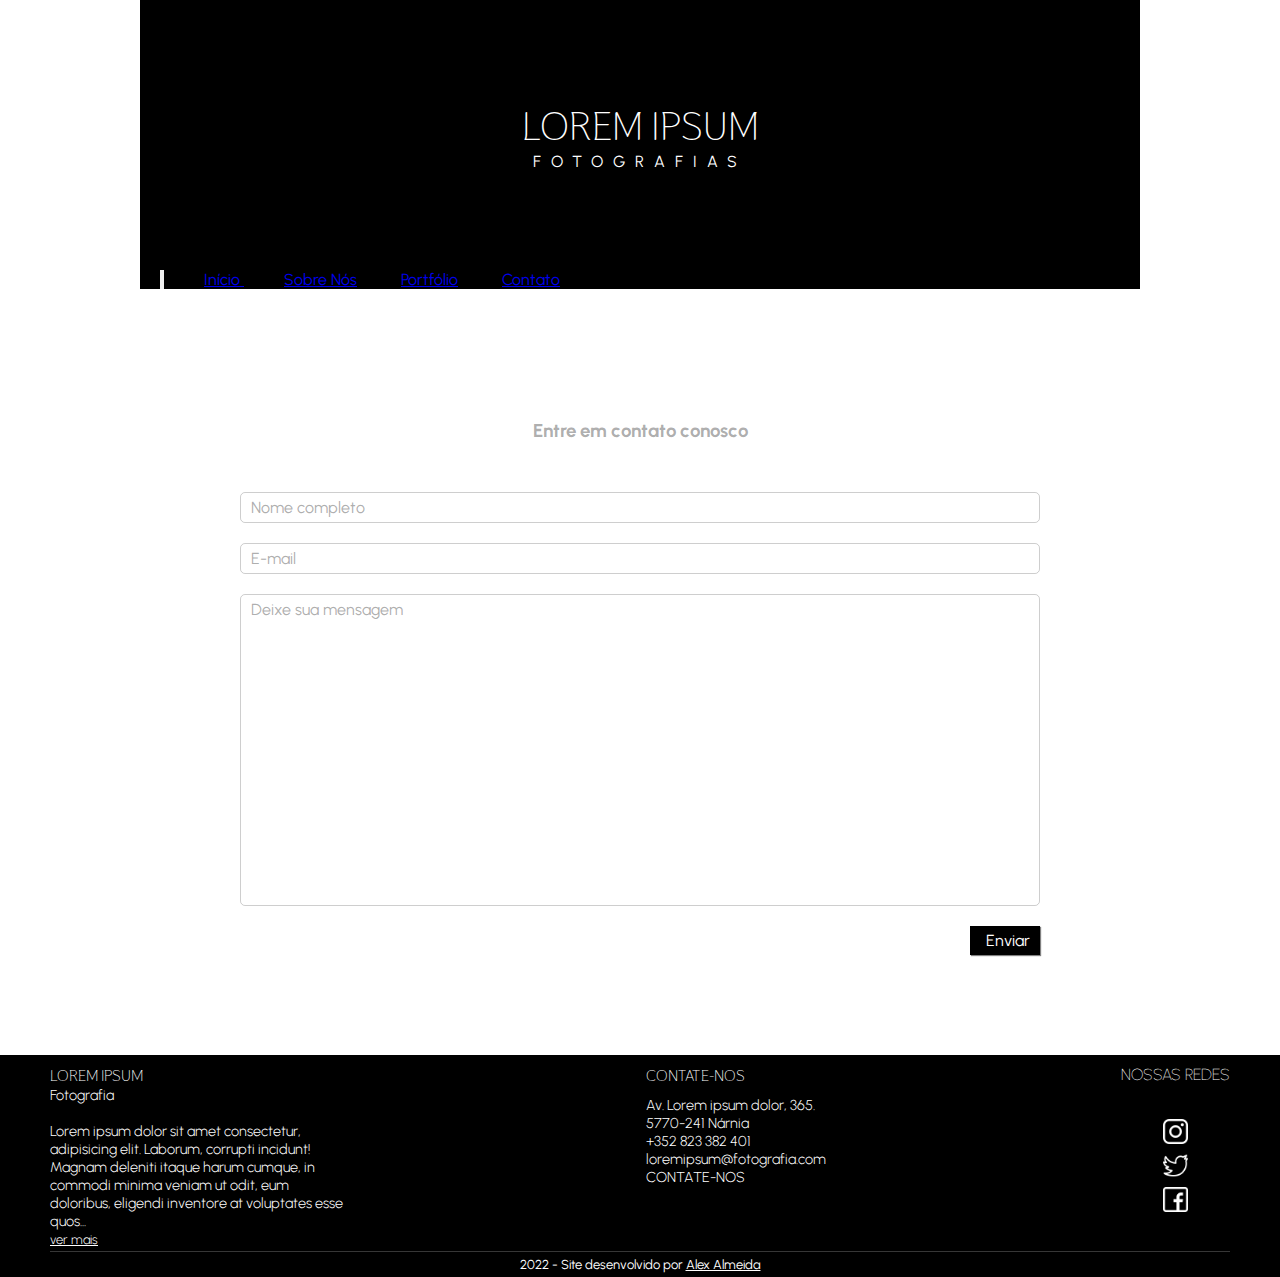
==== contato.html @ d4eab0f1 "Merge branch 'main' of https://github.com/lenderisfree/projeto-fotografo" ====
<!DOCTYPE html>
<html lang="pt-br">
<head>
    <meta charset="UTF-8">
    <meta http-equiv="X-UA-Compatible" content="IE=edge">
    <meta name="viewport" content="width=device-width, initial-scale=1.0">
    <title>Contato</title>
    <link href="https://cdn.jsdelivr.net/npm/bootstrap@5.2.0/dist/css/bootstrap.min.css" rel="stylesheet" integrity="sha384-gH2yIJqKdNHPEq0n4Mqa/HGKIhSkIHeL5AyhkYV8i59U5AR6csBvApHHNl/vI1Bx" crossorigin="anonymous">
    <link rel="stylesheet" href="style.css">
    <style>

        .conteudo__contato{
            max-width: 1000px;
            margin: auto;
            font-family: 'Urbanist', sans-serif;
            color: rgba(128, 128, 128, 0.651);
        }
        .contato__mensagem{
            display: grid;
            gap: 20px;
            padding: 100px;
            
        }

        .box__nome{
            border: 1px solid rgba(0, 0, 0, 0.192);
            padding: 5px;
            border-radius: 5px;
        }

        .box__email{
            border: 1px solid rgba(0, 0, 0, 0.192);
            padding: 5px;
            border-radius: 5px;
            
        }

        .box__mensagem{
            border: 1px solid rgba(0, 0, 0, 0.192);
            padding: 5px;
            height: 300px;
            border-radius: 5px;
        }
        
        .conteudo__contato p{
            margin-left: 5px;
        }

        h3{
            text-align: center;
            padding: 30px;
        }

        .box__enviar--mensagem{
            color: #fff;
            background-color: black;
            width: 60px;
            text-align: center;
            padding: 5px;
            justify-self: end;
            box-shadow: 1px 1px 1px gray;
            transition: 0.2s;
            
        }

        .box__enviar--mensagem:hover{
            font-weight: bold;
            padding: 10px;
            transition: 0.2s;
            cursor: pointer;
        }

        @media (min-width: 300px) and (max-width: 1000px){
            .contato__mensagem{
                padding: 20px;
            }
            .box__enviar--mensagem{
                padding: 5px;
            }

        }

      
    </style>

</head>
<body>
    <main>

        <header>
            <h1>LOREM IPSUM</h1>
            <p>FOTOGRAFIAS</p>
        </header>

        <nav class="navbar navbar-expand-lg navbar-dark bg-dark">
            
            <button class="navbar-toggler" type="button" data-toggle="collapse" data-target="#navbarNavAltMarkup" aria-controls="navbarNavAltMarkup" aria-expanded="true" aria-label="Toggle navigation">
              <span class="navbar-toggler-icon"></span>
            </button>
            <div class="collapse navbar-collapse"       id="navbarNavAltMarkup">
              <div class="navbar-nav">
                <a class="nav-item nav-link active" href="index.html">Início <span class="sr-only"></span></a>
                <a class="nav-item nav-link active" href="sobre.html">Sobre Nós</a>
                <a class="nav-item nav-link active" href="portfolio.html">Portfólio</a>
                <a class="nav-item nav-link active" href="contato.html">Contato</a>
              </div>
            </div>
        </nav>

    </main>

    <article class="conteudo__contato">
        
        <aside class="contato__mensagem">
            <h3>Entre em contato conosco</h3>
            <div class="box__nome"><p>Nome completo</p></div>
            <div class="box__email"> <p>E-mail</p></div>
            <div class="box__mensagem"><p>Deixe sua mensagem</p></div>
            <div class="box__enviar--mensagem"><p>Enviar</p></div>

        </aside>


    </article>

    <footer>
        <aside class="sobremimfooter">
            <h2 class="h2logofooter">LOREM IPSUM</h3>
            <p class="fotografiafooter">Fotografia</p>
            <br>
            <p>Lorem ipsum dolor sit amet consectetur, adipisicing elit. Laborum, corrupti incidunt! Magnam deleniti itaque harum cumque, in commodi minima veniam ut odit, eum doloribus, eligendi inventore at voluptates esse quos... </p>
            <p class="maisfooter"><a href="sobre.html">ver mais</a></p>
        </aside>

        <aside class="sobremimfooter">
            <h2 class="h2footer">CONTATE-NOS</h2>
            <p>Av. Lorem ipsum dolor, 365.</p>
            <p>5770-241 Nárnia</p>
            <p>+352 823 382 401</p>
            <p>loremipsum@fotografia.com</p>
            <p>CONTATE-NOS</p>
        </aside>

        <aside class="redesociaisfooter">
            <h2 class="h2footer">NOSSAS REDES</h2>
            <div class="socialbackground">
            <a class="socialfooter" href=""><img src="img/instagram.png" alt=""></a>
            <a class="socialfooter" href=""><img src="img/twitter.png" alt=""></a>
            <a class="socialfooter" href=""><img src="img/facebook.png" alt=""></a>
            </div> 
        </aside>
        
        <aside class="direitos">
            <p>2022 - Site desenvolvido por <a target="_blank"  href="https://www.instagram.com/lenderisfree/?hl=en">Alex Almeida</a></p>
        </aside>

    </footer>

    <script src="https://code.jquery.com/jquery-3.5.1.slim.min.js" integrity="sha384-DfXdz2htPH0lsSSs5nCTpuj/zy4C+OGpamoFVy38MVBnE+IbbVYUew+OrCXaRkfj" crossorigin="anonymous"></script>
    <script src="https://stackpath.bootstrapcdn.com/bootstrap/4.5.0/js/bootstrap.min.js" integrity="sha384-OgVRvuATP1z7JjHLkuOU7Xw704+h835Lr+6QL9UvYjZE3Ipu6Tp75j7Bh/kR0JKI" crossorigin="anonymous"></script>
    
</body>
</html>
---- style.css ----
@import url('https://fonts.googleapis.com/css2?family=Montserrat+Alternates:wght@100&family=Thasadith&family=Urbanist:wght@100;300&display=swap');

:root{
    --fontep: 'Urbanist', sans-serif;
    --fontedestaque: 'Montserrat Alternates', sans-serif;
    --fontelogo: 'Thasadith', sans-serif;
}

*{
    margin: 0px;
    padding: 0px;
}

main{
    max-width: 1000px;
    margin: auto; 
   
}

header{
    display: flex;
    flex-direction: column;
    align-items: center;
    justify-content: center;
    height: 30vh ;
    background-color: black;
    color: #fff;
   
    
}

header h1{
    font-family: var(--fontelogo);
    font-weight: 400;
    font-size: 2.5em;
    
}

header p{
    font-family: var(--fontep);
    letter-spacing: 10px;  
}

.home i{
    color: #fff;
}

.bg-dark{
    background-color: black !important;
}

.navbar{
    display: flex;
    flex-direction: row;
    padding-left: 20px;
}

.navbar-expand-lg .navbar-nav{
   margin: auto ;
}

.navbar-toggler:focus{
    box-shadow: 0 0 0 black !important;
}

nav a{
    font-family: var(--fontep);
    margin-left: 40px;
    text-align: center;
}


.home_imagem:hover{
    width: 23px ;
    height: 23px;
    transition: 0.2s;
}

.home_imagem{
    filter: invert(100%);
    width: 20px;
    height: 20px;
    transition: 0.2s;
}

#inicioimg{
    width: 100%;    
}

.descrição1{
    display: flex;
    justify-content: center;
    align-items: center;
    flex-direction: column;
    color:black;
    text-align: center;
    font-family: var(--fontep) ;
    padding: 70px;
    background-color: #fff;
    margin-top: -3px;     
}

.fonteparagrafo{
    font-family: var(--fontep);
}

article.galery-container {
    display: flex;
    flex-direction: row;
    flex-wrap: wrap;
    justify-content: space-evenly;
    align-content: center;
    gap: 50px;
}

article.galery-container img{   
    width: 350px;
    height: 350px;
    box-shadow: 3px 3px 3px black; 
    transition: 0.3s; 
   
}

img{
    width: 100%;
    height: 100%;
    object-fit: cover;

}

img.imagem3__perfil{
    object-position: left;
    
}

article.galery-container img:hover{
    width: 380px;
    height: 380px;
    transition: 0.3s;

}


.vermais{
    padding: 40px;
}

.vermais>a{
    font-family: var(--fontep);
    display: flex;
    justify-content: center;
    align-items: center;
    padding: 15px;
    margin: 20px auto ;
    background-color: gray;
    border-radius: 5px;     
}

.vermaislink{
    text-decoration: none;
    color: #fff;
    box-shadow: 2px 2px 2px black;
    width: 100px;
    font-weight: bolder;
}

.vermaislink:hover{
    padding: 20px;
    transition: 0.2s;
    background-color: black;
    font-weight: bolder;
}

footer{
    display: flex;
    flex-direction: row;
    flex-wrap: wrap;
    justify-content: space-between;
    background-color: black;
    color: #fff; 
}

footer>aside{
    margin: 0px 50px;
}

.redesociaisfooter{
    display: flex;
    flex-direction: column;
    justify-content: flex-start;
    align-items: center;
    gap: 10px;
    margin-bottom: 20px;    
}

.socialbackground{
    padding: 15px;
    display: flex;
    flex-direction: column;
    gap: 5px;
   
}

.redesociaisfooter img{
    width: auto;
    height: 25px;
    filter: invert(100%);
    
}

.sobremimfooter p{
    font-size: 0.9em;
    font-family: var(--fontep);
    font-weight: 300;
    max-width: 300px;
    
}

.fotografiafooter{
    margin-top: -10px;
}

.maisfooter>a{
    font-size: small;
    color: #fff;  
}

.sobremimfooter h2{
    font-family: var(--fontep);
    padding: 10px 0px;
    font-size: 1em;
}

.titulologo{
    font-family: var(--fontelogo);
}

.h2footer{
    padding: 10px 0px;
    font-size: 1em;
    font-family: var(--fontep);
    font-weight: 100;
}

.sobremimfooter>h2{
    font-family: var(--fontelogo);
    font-weight: 100;
}

.direitos{
    width: 100%;
    font-family: var(--fontep);
    text-align: center;
    background-color: black;
    color: #fff;
    padding: 5px;
    border-top: 0.3px groove rgba(255, 255, 255, 0.212); 
    font-size: small;    
}

.direitos>p a{
    text-decoration: underline;
    color: #fff;
}

.direitos>p a:hover{
    color: red;
}





@media (min-width: 300px) and (max-width: 910px){
   
    .redesociaisbody{
        display: flex;
        flex-direction: column;
        gap: 20px;
        align-items: center;
    }

    footer{
        flex-direction: column;
        align-items: center;
        align-content: center;
        gap: 50px;
        margin: auto;
    }

    .sobremimfooter{
        text-align: center;
    }

    .sobremimfooter>p{
        text-align: center;
    }

    .socialbackground{
        flex-direction: row;
        gap: 40px;
    }

    .telefonefooter{
        text-decoration: none;
    }

    #inicioimg{
        margin-top: -1px;
    }

 }

@media (min-width: 300px) and (max-width: 600px){
    nav>ul{
        flex-direction: column;
        align-items: center;
        gap: 30px;
    }

    .home_imagem{
        margin-top: 20px;
    }

    .home_imagem:hover{

    }

    .descrição1 h1, p{
        font-size: 15px;
        line-height: 2em;
    }

    #inicioimg{
        margin-top: -1px;
    }

    .direitos{
        max-width: 360px;
    }

    .socialbackground{
        gap: 40px;
    }

    aside.telefonefooter{
        text-decoration: none;
    }
}
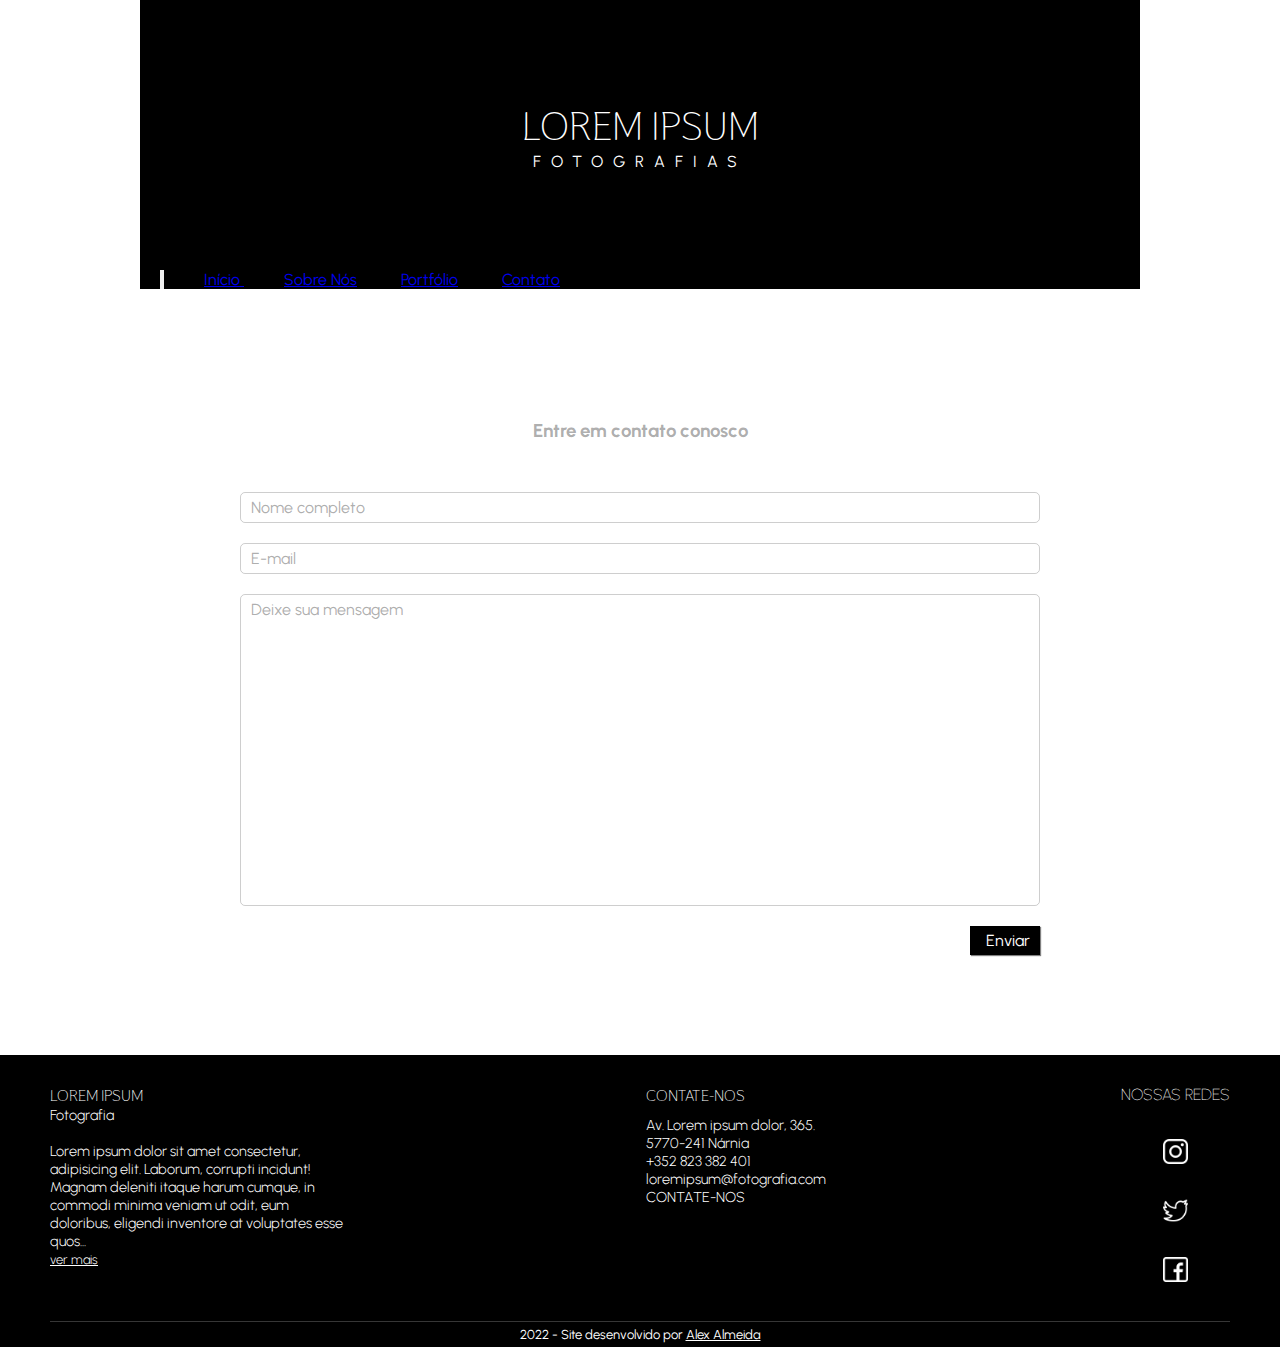
==== commit cdfc10b6: "correção vermais" ====
--- a/contato.html
+++ b/contato.html
@@ -92,12 +92,12 @@
             <p>FOTOGRAFIAS</p>
         </header>
 
-        <nav class="navbar navbar-expand-lg navbar-dark bg-dark">
+        <nav class="navbar navbar-expand-lg sticky-top navbar-dark bg-dark">
             
             <button class="navbar-toggler" type="button" data-toggle="collapse" data-target="#navbarNavAltMarkup" aria-controls="navbarNavAltMarkup" aria-expanded="true" aria-label="Toggle navigation">
               <span class="navbar-toggler-icon"></span>
             </button>
-            <div class="collapse navbar-collapse"       id="navbarNavAltMarkup">
+            <div class="collapse navbar-collapse" id="navbarNavAltMarkup">
               <div class="navbar-nav">
                 <a class="nav-item nav-link active" href="index.html">Início <span class="sr-only"></span></a>
                 <a class="nav-item nav-link active" href="sobre.html">Sobre Nós</a>
--- a/style.css
+++ b/style.css
@@ -7,7 +7,7 @@
 }
 
 *{
-    margin: 0px;
+    margin: 0px ;
     padding: 0px;
 }
 
@@ -143,17 +143,21 @@
 
 .vermais{
     padding: 40px;
-}
-
-.vermais>a{
-    font-family: var(--fontep);
-    display: flex;
-    justify-content: center;
-    align-items: center;
-    padding: 15px;
-    margin: 20px auto ;
+    box-sizing: unset;
+}
+
+.vermais a.vermaislink{
+    font-family: var(--fontep);
+    display: flex !important;
+    justify-content: center !important;
+    align-items: center !important;
+    padding: 15px !important;
+    margin: 20px auto !important;
     background-color: gray;
-    border-radius: 5px;     
+    border-radius: 5px;  
+    flex-direction: column;  
+   
+     
 }
 
 .vermaislink{
@@ -165,10 +169,11 @@
 }
 
 .vermaislink:hover{
-    padding: 20px;
+    color: white;
     transition: 0.2s;
     background-color: black;
     font-weight: bolder;
+    
 }
 
 footer{
@@ -178,6 +183,8 @@
     justify-content: space-between;
     background-color: black;
     color: #fff; 
+    padding-top: 20px;
+
 }
 
 footer>aside{
@@ -197,7 +204,7 @@
     padding: 15px;
     display: flex;
     flex-direction: column;
-    gap: 5px;
+    gap: 30px;
    
 }
 
@@ -212,7 +219,8 @@
     font-size: 0.9em;
     font-family: var(--fontep);
     font-weight: 300;
-    max-width: 300px;
+    max-width: 300px ;
+    margin-bottom: 0;
     
 }
 
@@ -258,9 +266,14 @@
     font-size: small;    
 }
 
+.direitos p{
+    margin-bottom: 0px;
+}
+
 .direitos>p a{
     text-decoration: underline;
     color: #fff;
+    
 }
 
 .direitos>p a:hover{
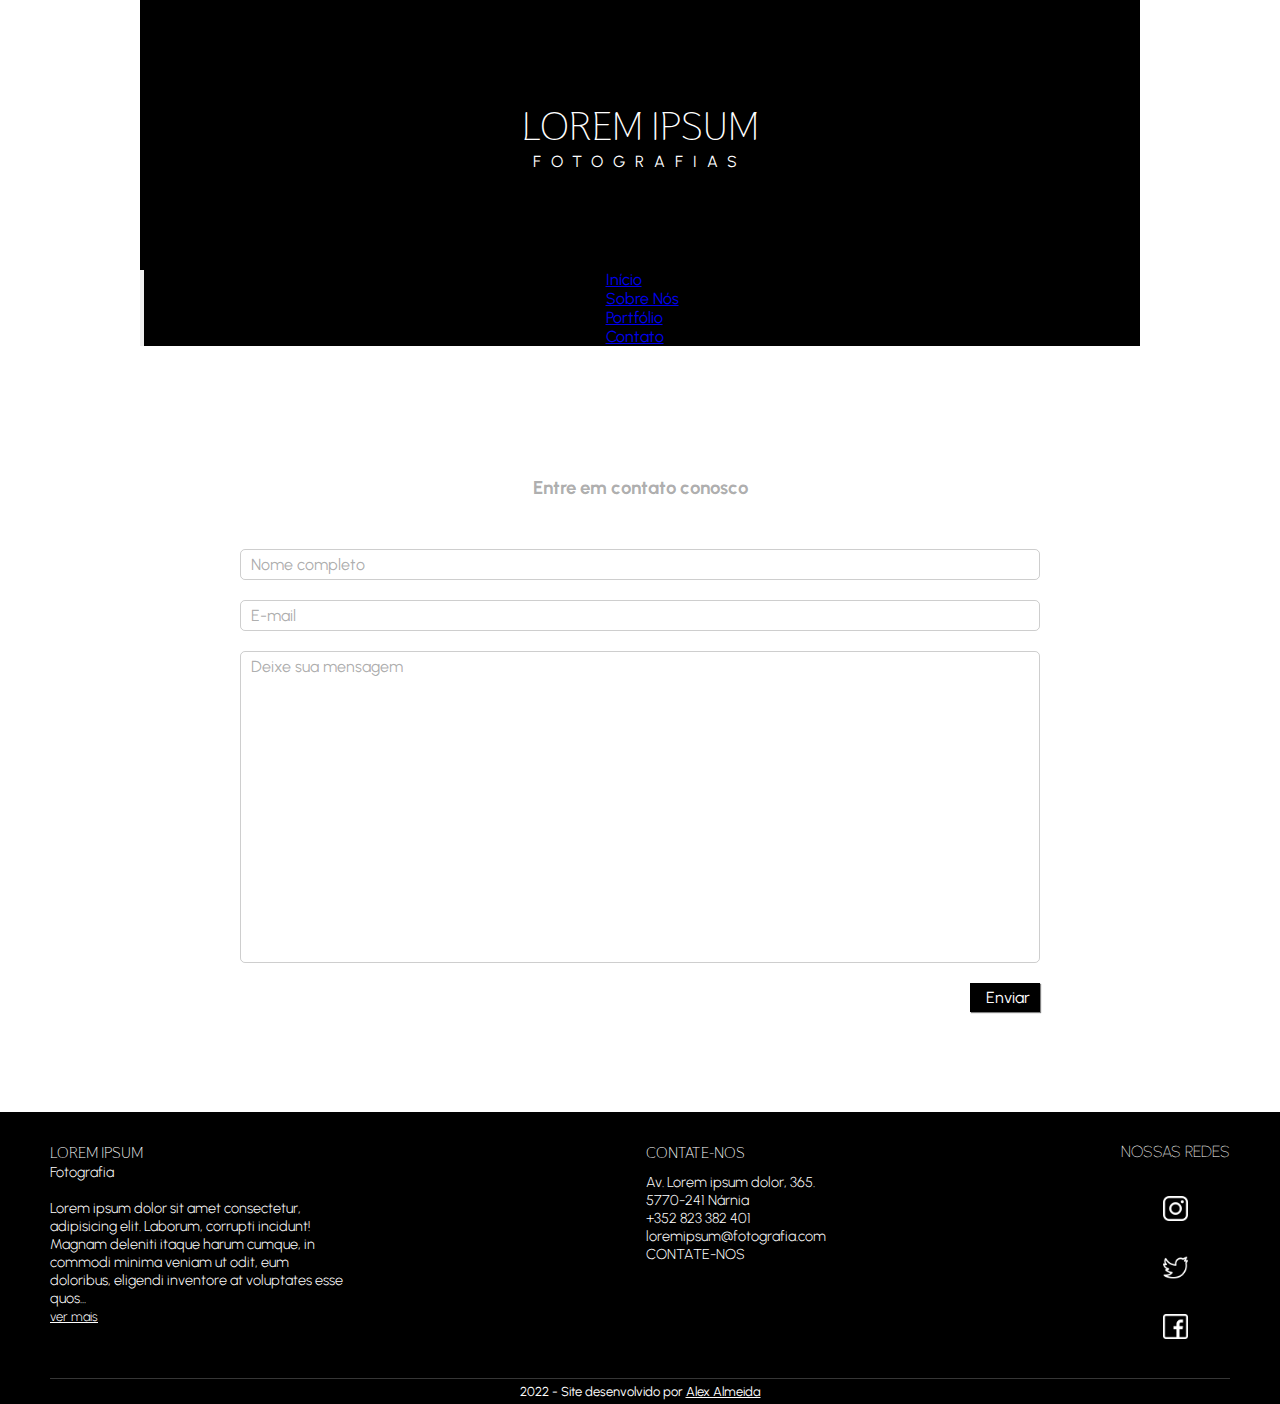
==== commit 719f039f: "Finalização projeto fotografo" ====
--- a/contato.html
+++ b/contato.html
@@ -97,9 +97,9 @@
             <button class="navbar-toggler" type="button" data-toggle="collapse" data-target="#navbarNavAltMarkup" aria-controls="navbarNavAltMarkup" aria-expanded="true" aria-label="Toggle navigation">
               <span class="navbar-toggler-icon"></span>
             </button>
-            <div class="collapse navbar-collapse" id="navbarNavAltMarkup">
+            <div class="collapse navbar-collapse " id="navbarNavAltMarkup">
               <div class="navbar-nav">
-                <a class="nav-item nav-link active" href="index.html">Início <span class="sr-only"></span></a>
+                <a class="nav-item nav-link active inicio__espacamento" href="index.html">Início <span class="sr-only"></span></a>
                 <a class="nav-item nav-link active" href="sobre.html">Sobre Nós</a>
                 <a class="nav-item nav-link active" href="portfolio.html">Portfólio</a>
                 <a class="nav-item nav-link active" href="contato.html">Contato</a>
--- a/style.css
+++ b/style.css
@@ -49,14 +49,36 @@
     background-color: black !important;
 }
 
+
+
+div.navbar-collapse{
+    display: flex ;
+    align-content: space-between ;
+    width: 100%;
+}
+nav{
+    align-content: space-between;
+}
+a.nav-item{
+    text-align: center;
+}
 .navbar{
     display: flex;
     flex-direction: row;
-    padding-left: 20px;
-}
-
-.navbar-expand-lg .navbar-nav{
+    justify-content: center;
+}
+
+.navbar-nav{
    margin: auto ;
+   align-items: center;
+   gap: 100px;
+
+}
+
+.nav-link{
+    display: flex !important;
+    align-content: space-between !important;
+    
 }
 
 .navbar-toggler:focus{
@@ -65,8 +87,7 @@
 
 nav a{
     font-family: var(--fontep);
-    margin-left: 40px;
-    text-align: center;
+    
 }
 
 
@@ -359,10 +380,18 @@
     aside.telefonefooter{
         text-decoration: none;
     }
-}
-
-
-
-
-
-
+
+    
+}
+
+@media (max-width: 992px){
+
+    .navbar-nav{
+        gap: 20px;
+    }
+
+    .inicio__espacamento{
+        margin-top: 20px;
+    }
+}
+
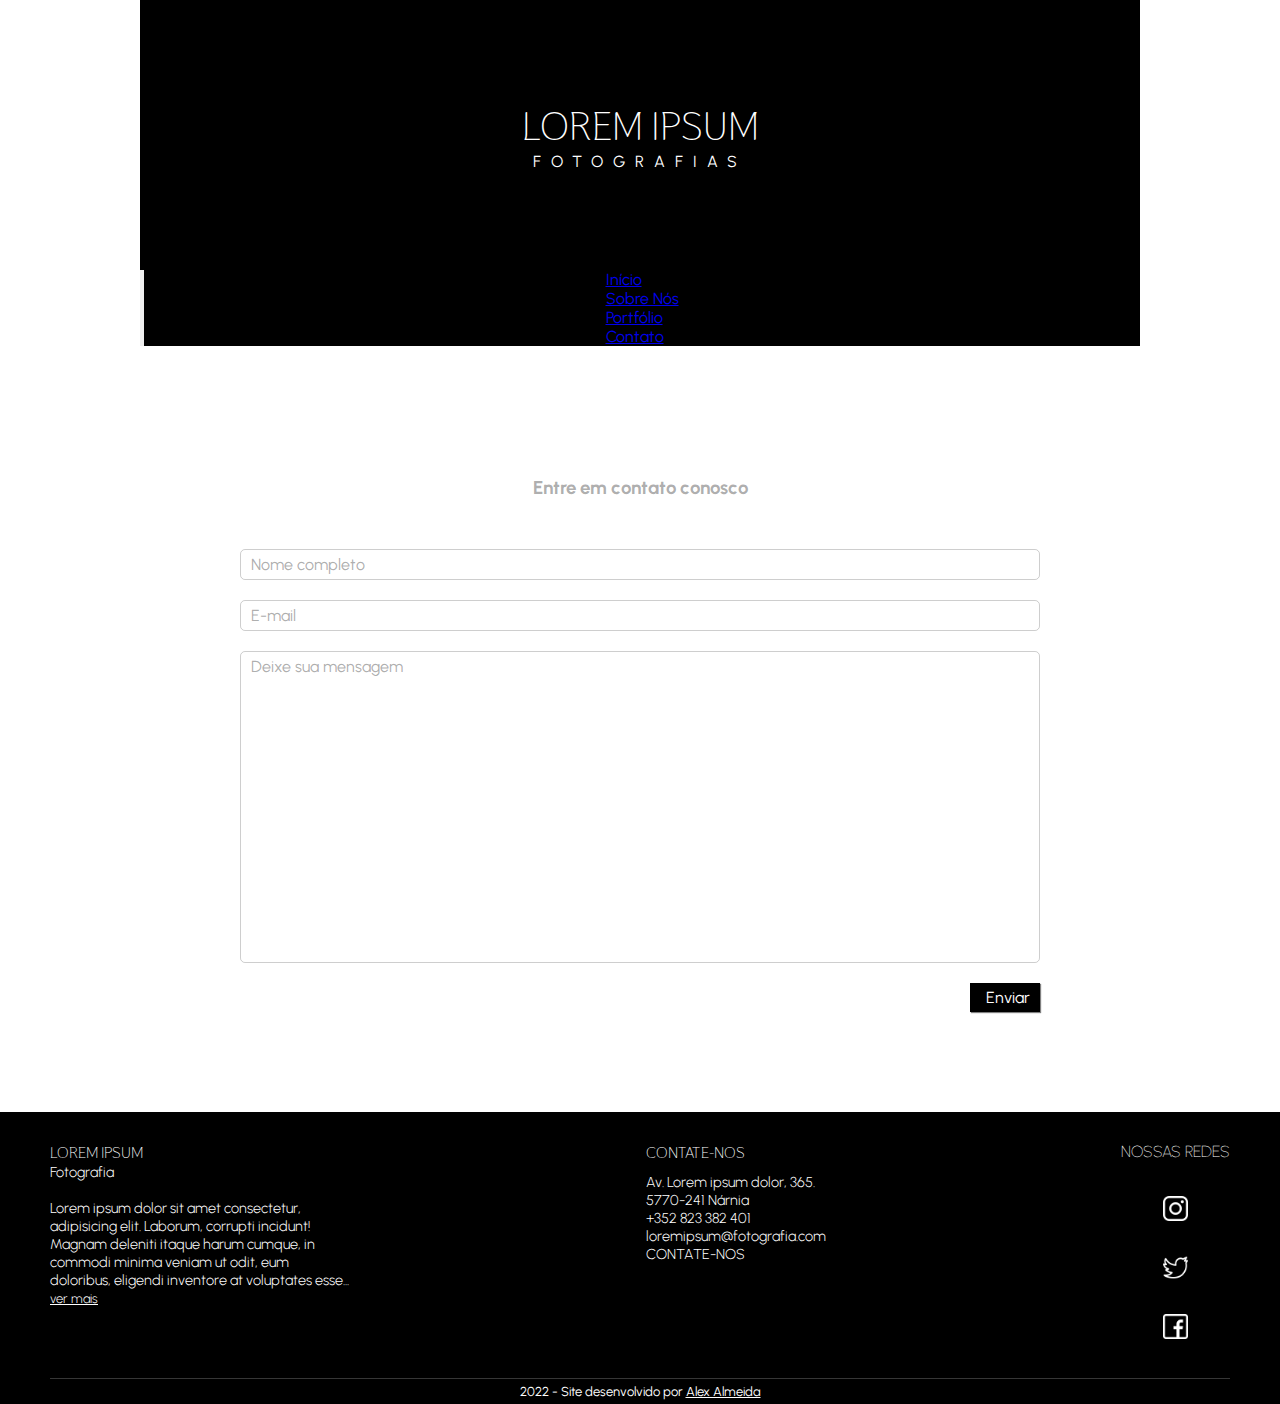
==== commit 82a50ba1: "att" ====
--- a/contato.html
+++ b/contato.html
@@ -4,6 +4,7 @@
     <meta charset="UTF-8">
     <meta http-equiv="X-UA-Compatible" content="IE=edge">
     <meta name="viewport" content="width=device-width, initial-scale=1.0">
+    <link rel="shortcut icon" href="img/favicon.ico" type="image/x-icon">
     <title>Contato</title>
     <link href="https://cdn.jsdelivr.net/npm/bootstrap@5.2.0/dist/css/bootstrap.min.css" rel="stylesheet" integrity="sha384-gH2yIJqKdNHPEq0n4Mqa/HGKIhSkIHeL5AyhkYV8i59U5AR6csBvApHHNl/vI1Bx" crossorigin="anonymous">
     <link rel="stylesheet" href="style.css">
@@ -94,7 +95,7 @@
 
         <nav class="navbar navbar-expand-lg sticky-top navbar-dark bg-dark">
             
-            <button class="navbar-toggler" type="button" data-toggle="collapse" data-target="#navbarNavAltMarkup" aria-controls="navbarNavAltMarkup" aria-expanded="true" aria-label="Toggle navigation">
+            <button class="navbar-toggler sticky-top" type="button" data-toggle="collapse" data-target="#navbarNavAltMarkup" aria-controls="navbarNavAltMarkup" aria-expanded="true" aria-label="Toggle navigation">
               <span class="navbar-toggler-icon"></span>
             </button>
             <div class="collapse navbar-collapse " id="navbarNavAltMarkup">
@@ -128,7 +129,7 @@
             <h2 class="h2logofooter">LOREM IPSUM</h3>
             <p class="fotografiafooter">Fotografia</p>
             <br>
-            <p>Lorem ipsum dolor sit amet consectetur, adipisicing elit. Laborum, corrupti incidunt! Magnam deleniti itaque harum cumque, in commodi minima veniam ut odit, eum doloribus, eligendi inventore at voluptates esse quos... </p>
+            <p>Lorem ipsum dolor sit amet consectetur, adipisicing elit. Laborum, corrupti incidunt! Magnam deleniti itaque harum cumque, in commodi minima veniam ut odit, eum doloribus, eligendi inventore at voluptates esse... </p>
             <p class="maisfooter"><a href="sobre.html">ver mais</a></p>
         </aside>
 
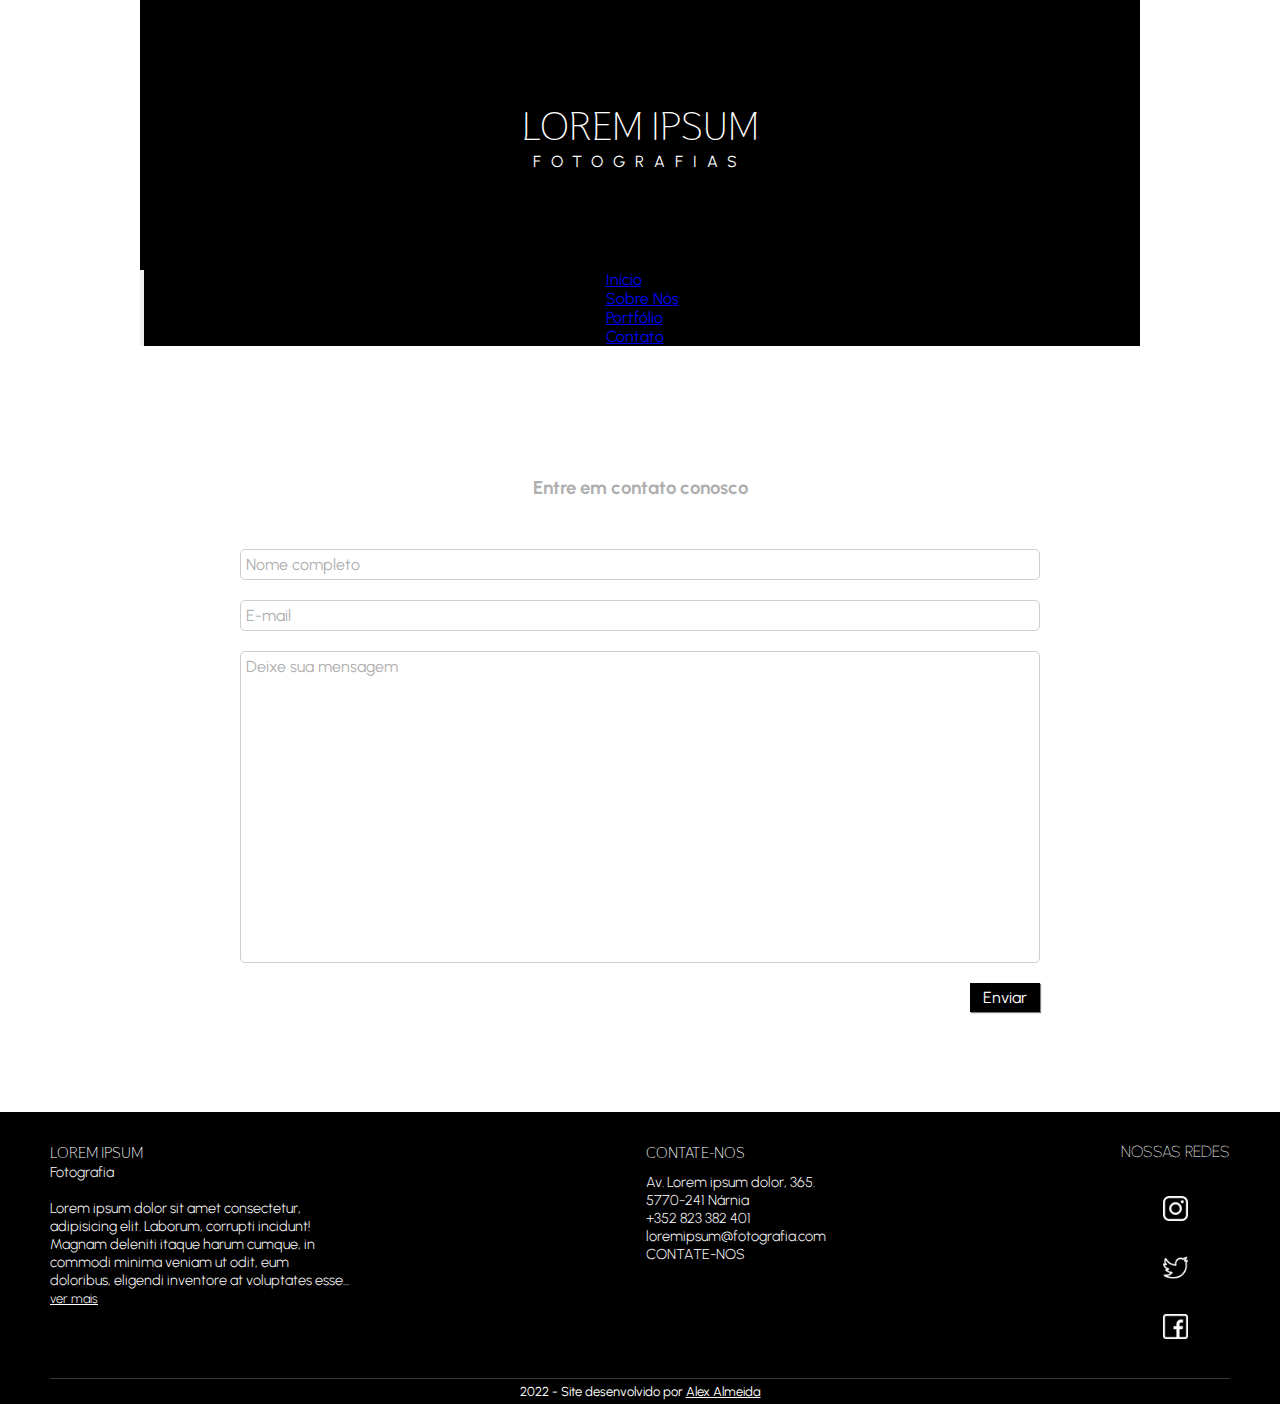
==== commit 97fc75bb: "correção enviar" ====
--- a/contato.html
+++ b/contato.html
@@ -23,6 +23,10 @@
             
         }
 
+        .box__enviar--mensagem p{
+            margin-bottom: 0em;
+        }
+
         .box__nome{
             border: 1px solid rgba(0, 0, 0, 0.192);
             padding: 5px;
@@ -43,9 +47,7 @@
             border-radius: 5px;
         }
         
-        .conteudo__contato p{
-            margin-left: 5px;
-        }
+       
 
         h3{
             text-align: center;
